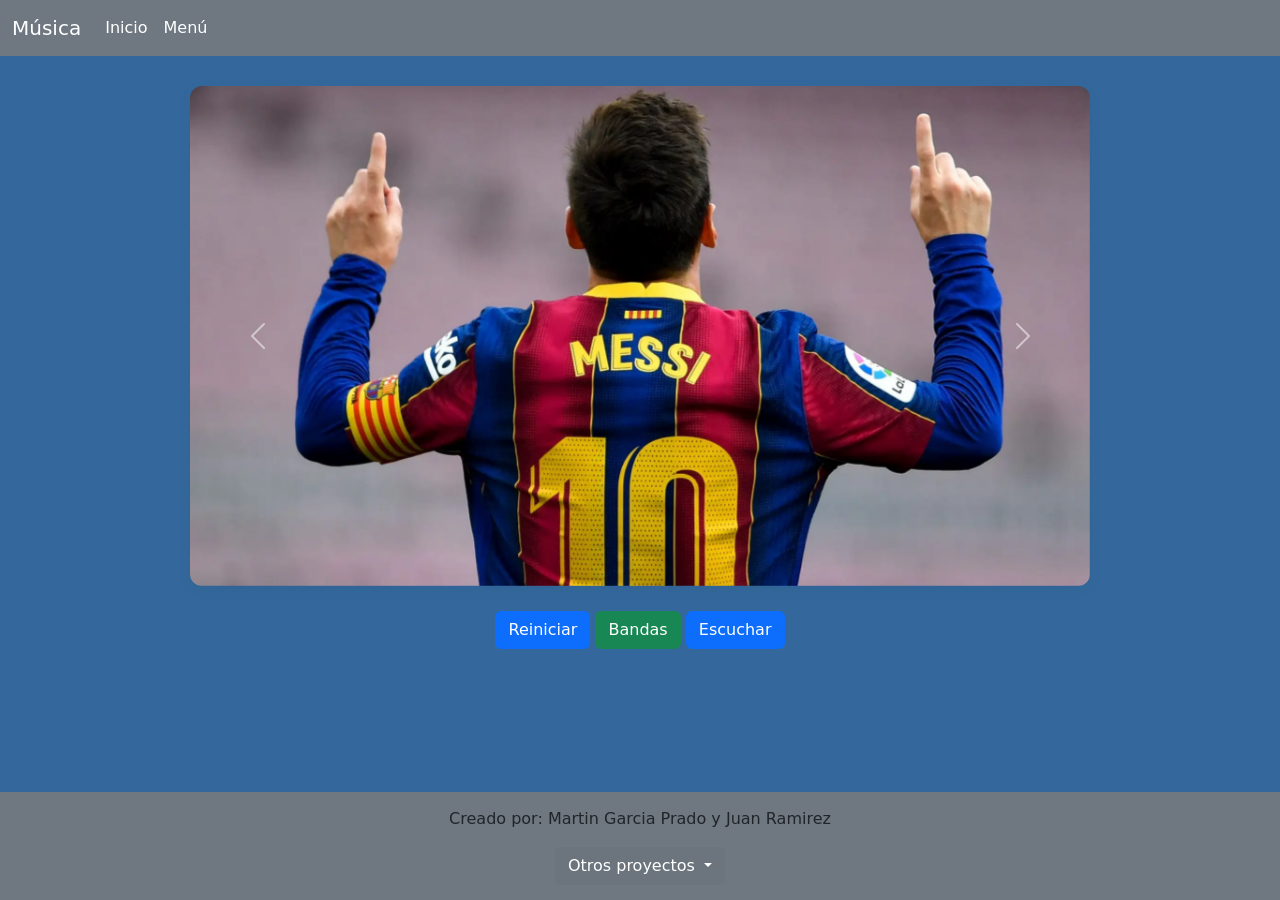
==== index.html @ cff7a43d "primera publicacion" ====
<!DOCTYPE html>
<html lang="es">

<head>
    <meta charset="UTF-8">
    <meta name="viewport" content="width=device-width, initial-scale=1.0">
    <title>Inicio</title>

    <link href="https://cdn.jsdelivr.net/npm/bootstrap@5.3.8/dist/css/bootstrap.min.css" rel="stylesheet">

    <link rel="stylesheet" href="style.css">

</head>

<body>

   

    <nav class="navbar navbar-expand-lg bg-body-tertiary">

        <div class="container-fluid">

            <a class="navbar-brand" href="index.html">
                Música
            </a>

            <button class="navbar-toggler" type="button"
                data-bs-toggle="collapse"
                data-bs-target="#menu">

                <span class="navbar-toggler-icon"></span>

            </button>

            <div class="collapse navbar-collapse" id="menu">

                <ul class="navbar-nav">

                    <li class="nav-item">
                        <a class="nav-link active" href="index.html">
                            Inicio
                        </a>
                    </li>

                    <li class="nav-item">
                        <a class="nav-link" href="menu.html">
                            Menú
                        </a>
                    </li>

                </ul>

            </div>



        </div>

    </nav>


    <div id="carouselExample" class="carousel slide">

        <div class="carousel-inner">

            <div class="carousel-item active">
                <img src="img/MESSI 77.webp"
                    class="d-block w-100"
                    alt="messi">
            </div>

            <div class="carousel-item">
                <img src="img/2005 sub 20.jpg"
                    class="d-block w-100"
                    alt="messi">
            </div>

            <div class="carousel-item">
                <img src="img/messi argentina.webp"
                    class="d-block w-100"
                    alt="messi">
            </div>

        </div>

        <button class="carousel-control-prev"
            type="button"
            data-bs-target="#carouselExample"
            data-bs-slide="prev">

            <span class="carousel-control-prev-icon"></span>

        </button>

        <button class="carousel-control-next"
            type="button"
            data-bs-target="#carouselExample"
            data-bs-slide="next">

            <span class="carousel-control-next-icon"></span>

        </button>

    </div>

  

    <div class="btns1">

        <a href="index.html" class="btn btn-primary">
            Reiniciar
        </a>

        <a href="menu.html" class="btn btn-success">
            Bandas
        </a>

         <a type="button" class="btn btn-primary" data-bs-toggle="modal" data-bs-target="#modalEscuchar">
    Escuchar
         </a>
        

    </div>


    <div class="modal fade" id="modalEscuchar" tabindex="-1" aria-labelledby="modalEscucharLabel" aria-hidden="true">
  <div class="modal-dialog">
    <div class="modal-content">
      <div class="modal-header">
        <h5 class="modal-title" id="modalEscucharLabel">¿Estas seguro?</h5>
        <button type="button" class="btn-close" data-bs-dismiss="modal" aria-label="Close"></button>
      </div>
      <div class="modal-body text-dark">
        <p>Estas por salir de la pagina para escuchar esta playlist.</p>
      </div>
      <div class="modal-footer">
        <button type="button" class="btn btn-secondary" data-bs-dismiss="modal">Cancelar</button>
        <a href="https://open.spotify.com/search/rock%20argentino" class="btn btn-primary">Ir a Spotify</a>
      </div>
    </div>
  </div>
</div>

    

    <footer class="ftr1">

        <p>Creado por: Martin Garcia Prado y Juan Ramirez</p>
        <div class="dropdown">
  <button class="btn btn-secondary dropdown-toggle" type="button" data-bs-toggle="dropdown" aria-expanded="false">
    Otros proyectos
  </button>
  <ul class="dropdown-menu">
    <li><a class="dropdown-item" href="file:///C:/Users/pc09/Documents/Martin%20y%20Juan/index.html">Primer proyecto</a></li>
    <li><a class="dropdown-item" href="file:///C:/Users/pc09/Documents/martin%20y%20juan%202/index.html">Segundo proyecto</a></li>
  </ul>
</div>
    </footer>

    <script src="https://cdn.jsdelivr.net/npm/@popperjs/core@2.11.8/dist/umd/popper.min.js" integrity="sha384-I7E8VVD/ismYTF4hNIPjVp/Zjvgyol6VFvRkX/vR+Vc4jQkC+hVqc2pM8ODewa9r" crossorigin="anonymous"></script>
<script src="https://cdn.jsdelivr.net/npm/bootstrap@5.3.8/dist/js/bootstrap.min.js" integrity="sha384-G/EV+4j2dNv+tEPo3++6LCgdCROaejBqfUeNjuKAiuXbjrxilcCdDz6ZAVfHWe1Y" crossorigin="anonymous"></script>

</body>

</html>
---- style.css ----
.navbar {
    background-color: #6f7780 !important; 
}


.navbar .navbar-brand, .navbar .nav-link {
    color: #ffffff !important;
}


.navbar .nav-link:hover {
    color: rgba(255, 255, 255, 0.75) !important;
}

html, body {
    height: 100%;
}

body {
    display: flex;
    flex-direction: column;
   background-color: #34689c;
    
}


#carouselExample {
    max-width: 900px; 
    width: 100%;
    margin: 30px auto 0 auto; 
    border-radius: 12px; 
    overflow: hidden;
    flex: 0 0 auto;
    box-shadow: 0 4px 15px rgba(0,0,0,0.05);
}


.carousel-item img {
    height: 500px; 
    object-fit: cover; 
}


.btns1 {
    flex: 1 0 auto; 
    text-align: center;
    margin-top: 25px;
    margin-bottom: 25px;
}




.ftr1 {
   background-color: #6f7780;
    text-align: center;
    padding: 15px;
    margin-top: auto; 
    width: 100%;
}

 .ftr1{
           background-color: #6f7780;
            text-align: center;
            padding: 15px;
            margin-top: 20px;
            
        }

        .ac1{
            width: 80%;
            margin: auto;
            margin-top: 30px;
        }
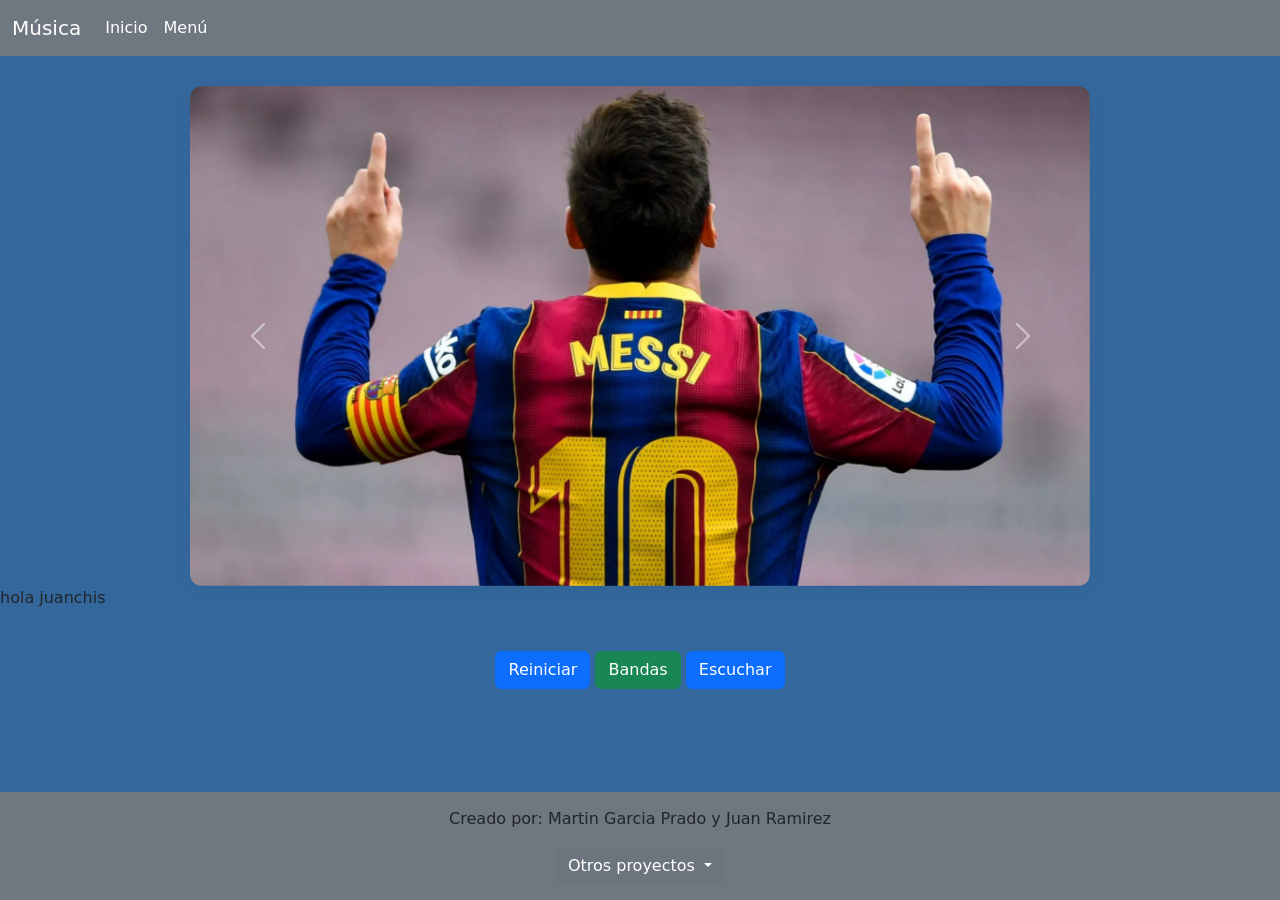
==== commit f961434a: "texto agregado" ====
--- a/index.html
+++ b/index.html
@@ -103,7 +103,7 @@
 
     </div>
 
-  
+  <p>hola juanchis</p>
 
     <div class="btns1">
 
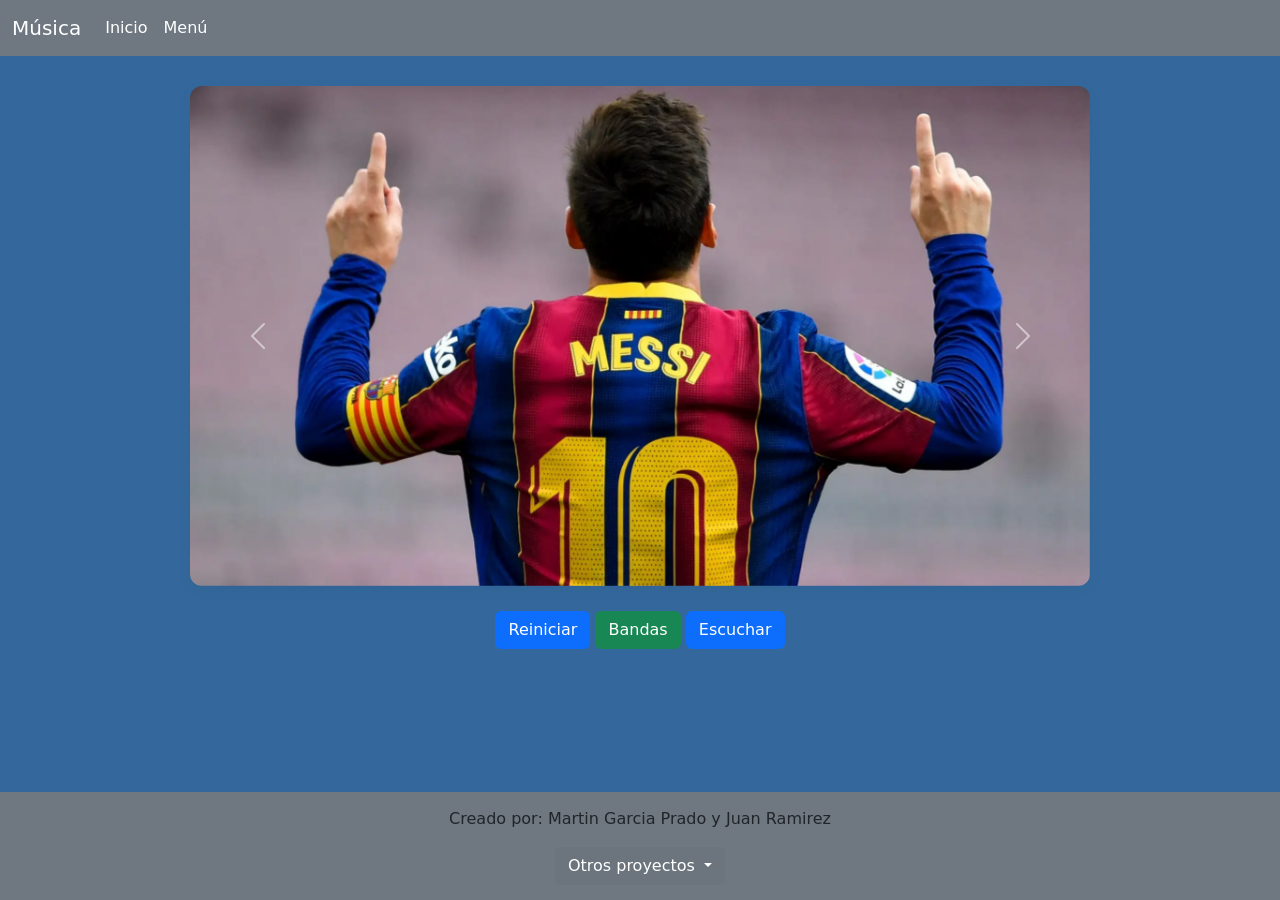
==== commit ad8bd05e: "arreglo" ====
--- a/index.html
+++ b/index.html
@@ -103,7 +103,7 @@
 
     </div>
 
-  <p>hola juanchis</p>
+  
 
     <div class="btns1">
 
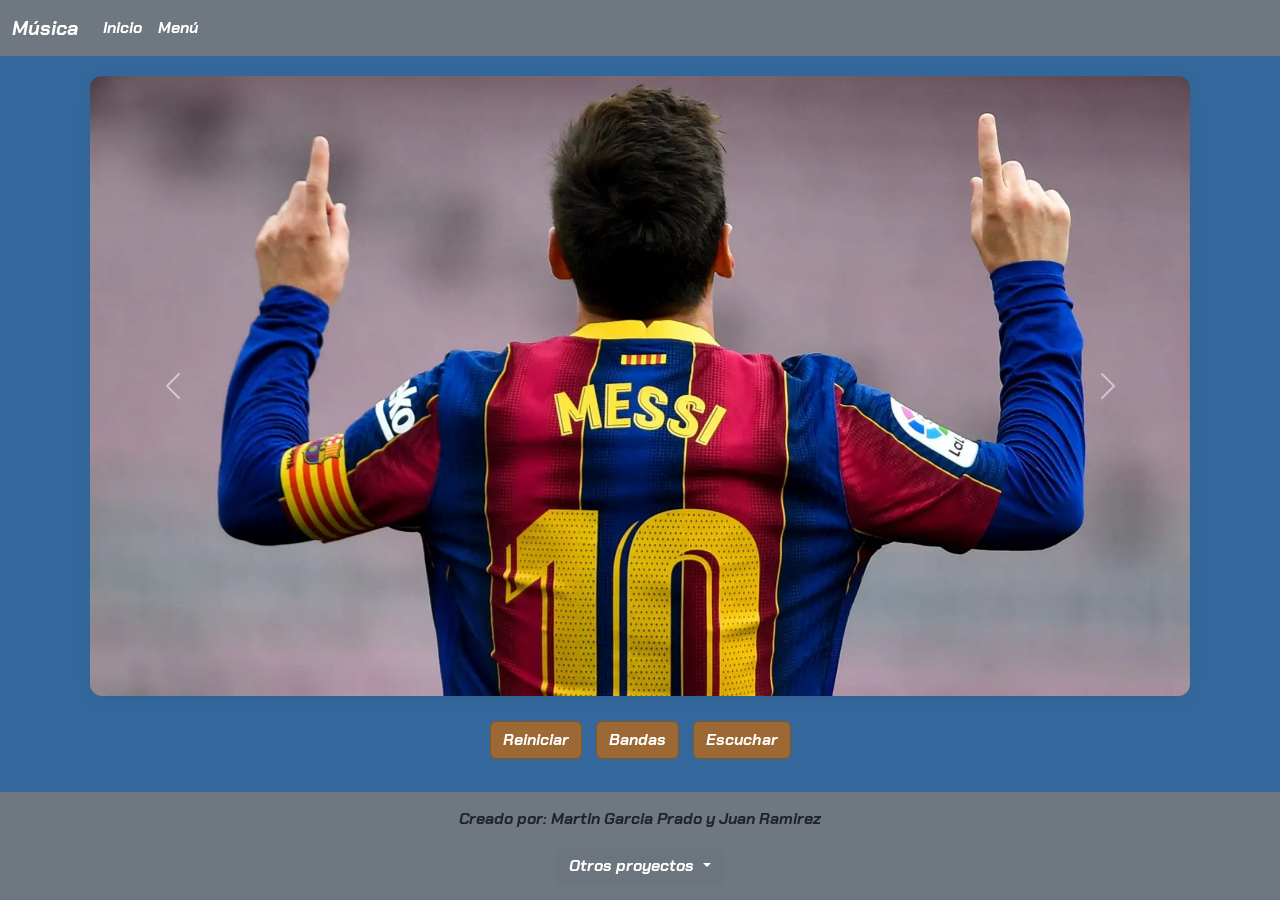
==== commit 2a271564: "cambios 4/8" ====
--- a/index.html
+++ b/index.html
@@ -13,8 +13,6 @@
 </head>
 
 <body>
-
-   
 
     <nav class="navbar navbar-expand-lg bg-body-tertiary">
 
@@ -52,12 +50,9 @@
 
             </div>
 
-
-
         </div>
 
     </nav>
-
 
     <div id="carouselExample" class="carousel slide">
 
@@ -103,62 +98,56 @@
 
     </div>
 
-  
-
     <div class="btns1">
 
-        <a href="index.html" class="btn btn-primary">
+        <a href="index.html" class="btn btn-custom">
             Reiniciar
         </a>
 
-        <a href="menu.html" class="btn btn-success">
+        <a href="menu.html" class="btn btn-custom">
             Bandas
         </a>
 
-         <a type="button" class="btn btn-primary" data-bs-toggle="modal" data-bs-target="#modalEscuchar">
-    Escuchar
-         </a>
-        
+        <a type="button" class="btn btn-custom" data-bs-toggle="modal" data-bs-target="#modalEscuchar">
+            Escuchar
+        </a>
 
     </div>
 
-
     <div class="modal fade" id="modalEscuchar" tabindex="-1" aria-labelledby="modalEscucharLabel" aria-hidden="true">
-  <div class="modal-dialog">
-    <div class="modal-content">
-      <div class="modal-header">
-        <h5 class="modal-title" id="modalEscucharLabel">¿Estas seguro?</h5>
-        <button type="button" class="btn-close" data-bs-dismiss="modal" aria-label="Close"></button>
-      </div>
-      <div class="modal-body text-dark">
-        <p>Estas por salir de la pagina para escuchar esta playlist.</p>
-      </div>
-      <div class="modal-footer">
-        <button type="button" class="btn btn-secondary" data-bs-dismiss="modal">Cancelar</button>
-        <a href="https://open.spotify.com/search/rock%20argentino" class="btn btn-primary">Ir a Spotify</a>
-      </div>
+        <div class="modal-dialog">
+            <div class="modal-content">
+                <div class="modal-header">
+                    <h5 class="modal-title" id="modalEscucharLabel">¿Estas seguro?</h5>
+                    <button type="button" class="btn-close" data-bs-dismiss="modal" aria-label="Close"></button>
+                </div>
+                <div class="modal-body text-dark">
+                    <p>Estas por salir de la pagina para escuchar esta playlist.</p>
+                </div>
+                <div class="modal-footer">
+                    <button type="button" class="btn btn-secondary" data-bs-dismiss="modal">Cancelar</button>
+                    <a href="https://open.spotify.com/search/rock%20argentino" class="btn btn-primary">Ir a Spotify</a>
+                </div>
+            </div>
+        </div>
     </div>
-  </div>
-</div>
-
-    
 
     <footer class="ftr1">
 
         <p>Creado por: Martin Garcia Prado y Juan Ramirez</p>
         <div class="dropdown">
-  <button class="btn btn-secondary dropdown-toggle" type="button" data-bs-toggle="dropdown" aria-expanded="false">
-    Otros proyectos
-  </button>
-  <ul class="dropdown-menu">
-    <li><a class="dropdown-item" href="file:///C:/Users/pc09/Documents/Martin%20y%20Juan/index.html">Primer proyecto</a></li>
-    <li><a class="dropdown-item" href="file:///C:/Users/pc09/Documents/martin%20y%20juan%202/index.html">Segundo proyecto</a></li>
-  </ul>
-</div>
+            <button class="btn btn-secondary dropdown-toggle" type="button" data-bs-toggle="dropdown" aria-expanded="false">
+                Otros proyectos
+            </button>
+            <ul class="dropdown-menu">
+                <li><a class="dropdown-item" href="file:///C:/Users/pc09/Documents/Martin%20y%20Juan/index.html">Primer proyecto</a></li>
+                <li><a class="dropdown-item" href="file:///C:/Users/pc09/Documents/martin%20y%20juan%202/index.html">Segundo proyecto</a></li>
+            </ul>
+        </div>
     </footer>
 
     <script src="https://cdn.jsdelivr.net/npm/@popperjs/core@2.11.8/dist/umd/popper.min.js" integrity="sha384-I7E8VVD/ismYTF4hNIPjVp/Zjvgyol6VFvRkX/vR+Vc4jQkC+hVqc2pM8ODewa9r" crossorigin="anonymous"></script>
-<script src="https://cdn.jsdelivr.net/npm/bootstrap@5.3.8/dist/js/bootstrap.min.js" integrity="sha384-G/EV+4j2dNv+tEPo3++6LCgdCROaejBqfUeNjuKAiuXbjrxilcCdDz6ZAVfHWe1Y" crossorigin="anonymous"></script>
+    <script src="https://cdn.jsdelivr.net/npm/bootstrap@5.3.8/dist/js/bootstrap.min.js" integrity="sha384-G/EV+4j2dNv+tEPo3++6LCgdCROaejBqfUeNjuKAiuXbjrxilcCdDz6ZAVfHWe1Y" crossorigin="anonymous"></script>
 
 </body>
 
--- a/style.css
+++ b/style.css
@@ -1,13 +1,17 @@
-
+@font-face {
+    font-family:"hola123" ;
+    src: url(fonts/ChakraPetch-BoldItalic.ttf);
+}
 .navbar {
     background-color: #6f7780 !important; 
 }
 
-
+body{
+    font-family: "hola123";
+}
 .navbar .navbar-brand, .navbar .nav-link {
     color: #ffffff !important;
 }
-
 
 .navbar .nav-link:hover {
     color: rgba(255, 255, 255, 0.75) !important;
@@ -20,57 +24,54 @@
 body {
     display: flex;
     flex-direction: column;
-   background-color: #34689c;
-    
+    background-color: #34689c;
 }
 
-
 #carouselExample {
-    max-width: 900px; 
+    max-width: 1100px; 
     width: 100%;
-    margin: 30px auto 0 auto; 
+    margin: 20px auto 0 auto; 
     border-radius: 12px; 
     overflow: hidden;
     flex: 0 0 auto;
     box-shadow: 0 4px 15px rgba(0,0,0,0.05);
 }
 
-
 .carousel-item img {
-    height: 500px; 
+    height: 620px; 
     object-fit: cover; 
 }
 
-
 .btns1 {
-    flex: 1 0 auto; 
+    flex: 0 0 auto; 
     text-align: center;
     margin-top: 25px;
     margin-bottom: 25px;
 }
 
+.btns1 .btn-custom {
+    background-color: #9c6834;
+    border-color: #835527;
+    color: #ffffff;
+    margin: 0 5px;
+}
 
-
+.btns1 .btn-custom:hover {
+    background-color: #835527;
+    border-color: #6a431d;
+    color: #ffffff;
+}
 
 .ftr1 {
-   background-color: #6f7780;
+    background-color: #6f7780;
     text-align: center;
     padding: 15px;
     margin-top: auto; 
     width: 100%;
 }
 
- .ftr1{
-           background-color: #6f7780;
-            text-align: center;
-            padding: 15px;
-            margin-top: 20px;
-            
-        }
-
-        .ac1{
-            width: 80%;
-            margin: auto;
-            margin-top: 30px;
-        }
-
+.ac1{
+    width: 80%;
+    margin: auto;
+    margin-top: 30px;
+}
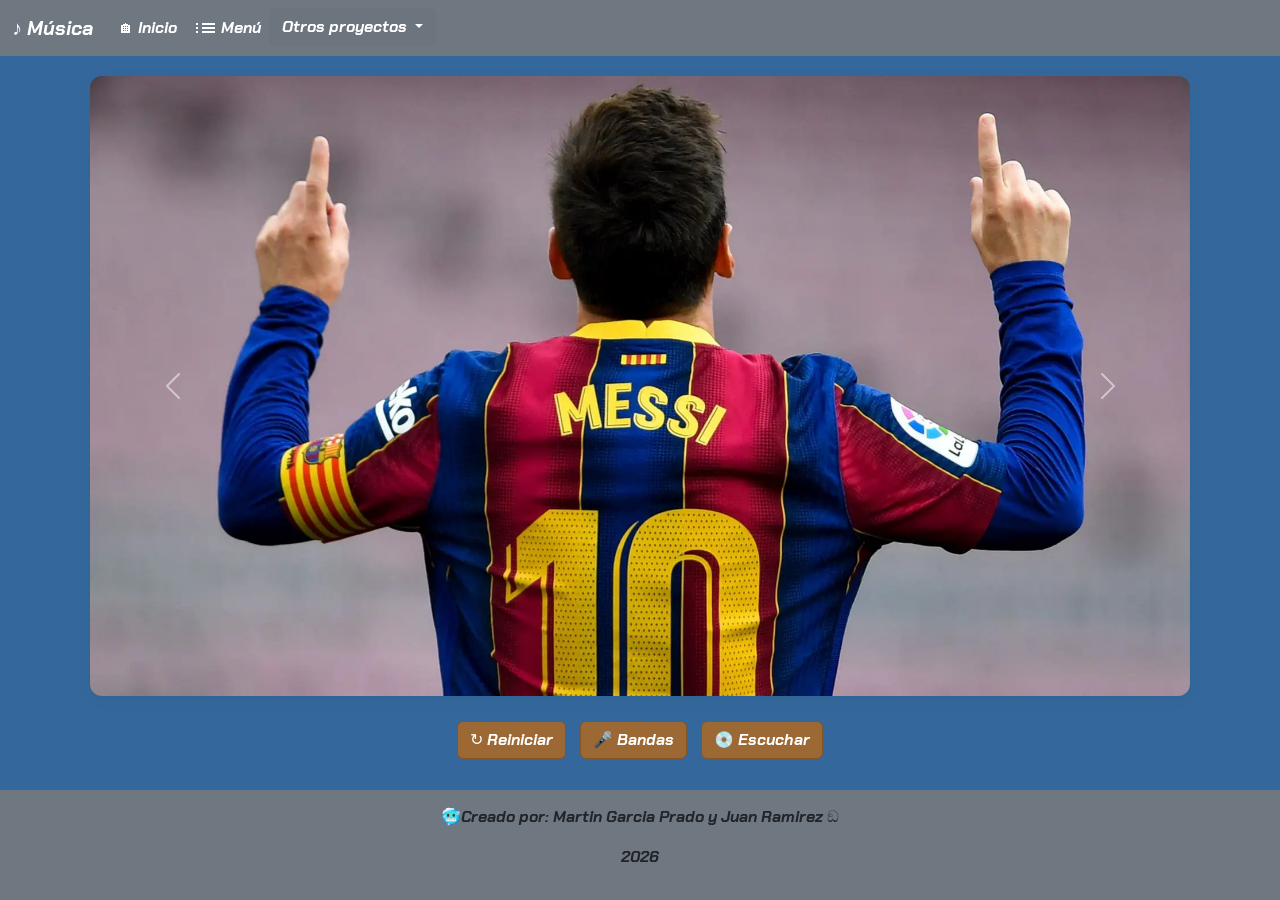
==== commit 02e5e5f3: "cambios 11/08" ====
--- a/index.html
+++ b/index.html
@@ -19,7 +19,7 @@
         <div class="container-fluid">
 
             <a class="navbar-brand" href="index.html">
-                Música
+                ♪ Música
             </a>
 
             <button class="navbar-toggler" type="button"
@@ -36,15 +36,24 @@
 
                     <li class="nav-item">
                         <a class="nav-link active" href="index.html">
-                            Inicio
+                            🏠︎ Inicio
                         </a>
                     </li>
 
                     <li class="nav-item">
                         <a class="nav-link" href="menu.html">
-                            Menú
+                            ⫶☰ Menú
                         </a>
                     </li>
+                    <div class="dropdown">
+            <button class="btn btn-secondary dropdown-toggle" type="button" data-bs-toggle="dropdown" aria-expanded="false">
+                Otros proyectos
+            </button>
+            <ul class="dropdown-menu">
+                <li><a class="dropdown-item" href="file:///C:/Users/pc09/Documents/Martin%20y%20Juan/index.html">Primer proyecto</a></li>
+                <li><a class="dropdown-item" href="file:///C:/Users/pc09/Documents/martin%20y%20juan%202/index.html">Segundo proyecto</a></li>
+            </ul>
+        </div>
 
                 </ul>
 
@@ -101,15 +110,15 @@
     <div class="btns1">
 
         <a href="index.html" class="btn btn-custom">
-            Reiniciar
+            ↻ Reiniciar
         </a>
 
         <a href="menu.html" class="btn btn-custom">
-            Bandas
+            🎤 Bandas
         </a>
 
         <a type="button" class="btn btn-custom" data-bs-toggle="modal" data-bs-target="#modalEscuchar">
-            Escuchar
+            💿 Escuchar
         </a>
 
     </div>
@@ -134,16 +143,8 @@
 
     <footer class="ftr1">
 
-        <p>Creado por: Martin Garcia Prado y Juan Ramirez</p>
-        <div class="dropdown">
-            <button class="btn btn-secondary dropdown-toggle" type="button" data-bs-toggle="dropdown" aria-expanded="false">
-                Otros proyectos
-            </button>
-            <ul class="dropdown-menu">
-                <li><a class="dropdown-item" href="file:///C:/Users/pc09/Documents/Martin%20y%20Juan/index.html">Primer proyecto</a></li>
-                <li><a class="dropdown-item" href="file:///C:/Users/pc09/Documents/martin%20y%20juan%202/index.html">Segundo proyecto</a></li>
-            </ul>
-        </div>
+        <p>🥶Creado por: Martin Garcia Prado y Juan Ramirez ඞ</p>
+        <p>2026</p>
     </footer>
 
     <script src="https://cdn.jsdelivr.net/npm/@popperjs/core@2.11.8/dist/umd/popper.min.js" integrity="sha384-I7E8VVD/ismYTF4hNIPjVp/Zjvgyol6VFvRkX/vR+Vc4jQkC+hVqc2pM8ODewa9r" crossorigin="anonymous"></script>
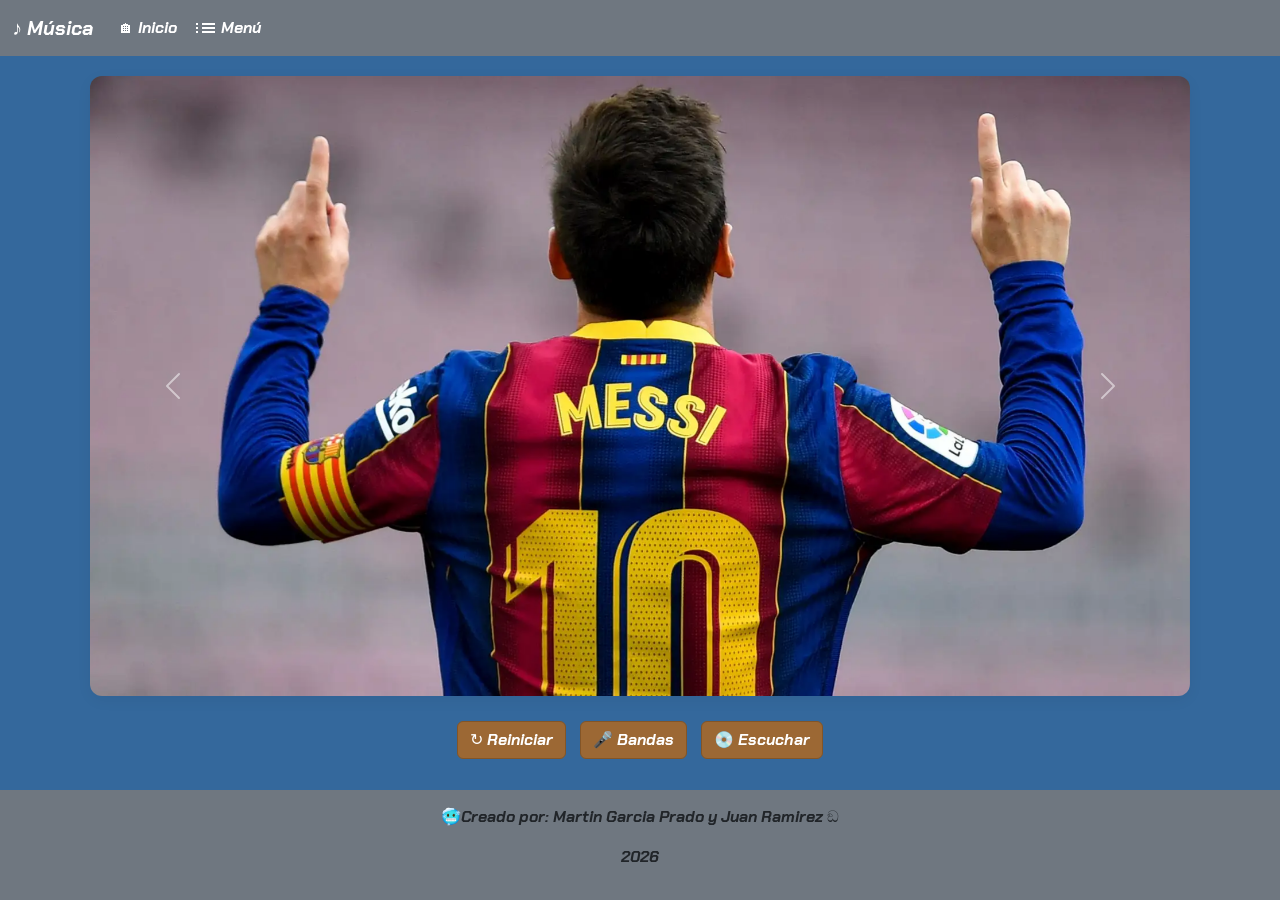
==== commit 7d6b4a97: "CAMBIOS 18/08" ====
--- a/index.html
+++ b/index.html
@@ -45,15 +45,7 @@
                             ⫶☰ Menú
                         </a>
                     </li>
-                    <div class="dropdown">
-            <button class="btn btn-secondary dropdown-toggle" type="button" data-bs-toggle="dropdown" aria-expanded="false">
-                Otros proyectos
-            </button>
-            <ul class="dropdown-menu">
-                <li><a class="dropdown-item" href="file:///C:/Users/pc09/Documents/Martin%20y%20Juan/index.html">Primer proyecto</a></li>
-                <li><a class="dropdown-item" href="file:///C:/Users/pc09/Documents/martin%20y%20juan%202/index.html">Segundo proyecto</a></li>
-            </ul>
-        </div>
+                    
 
                 </ul>
 
